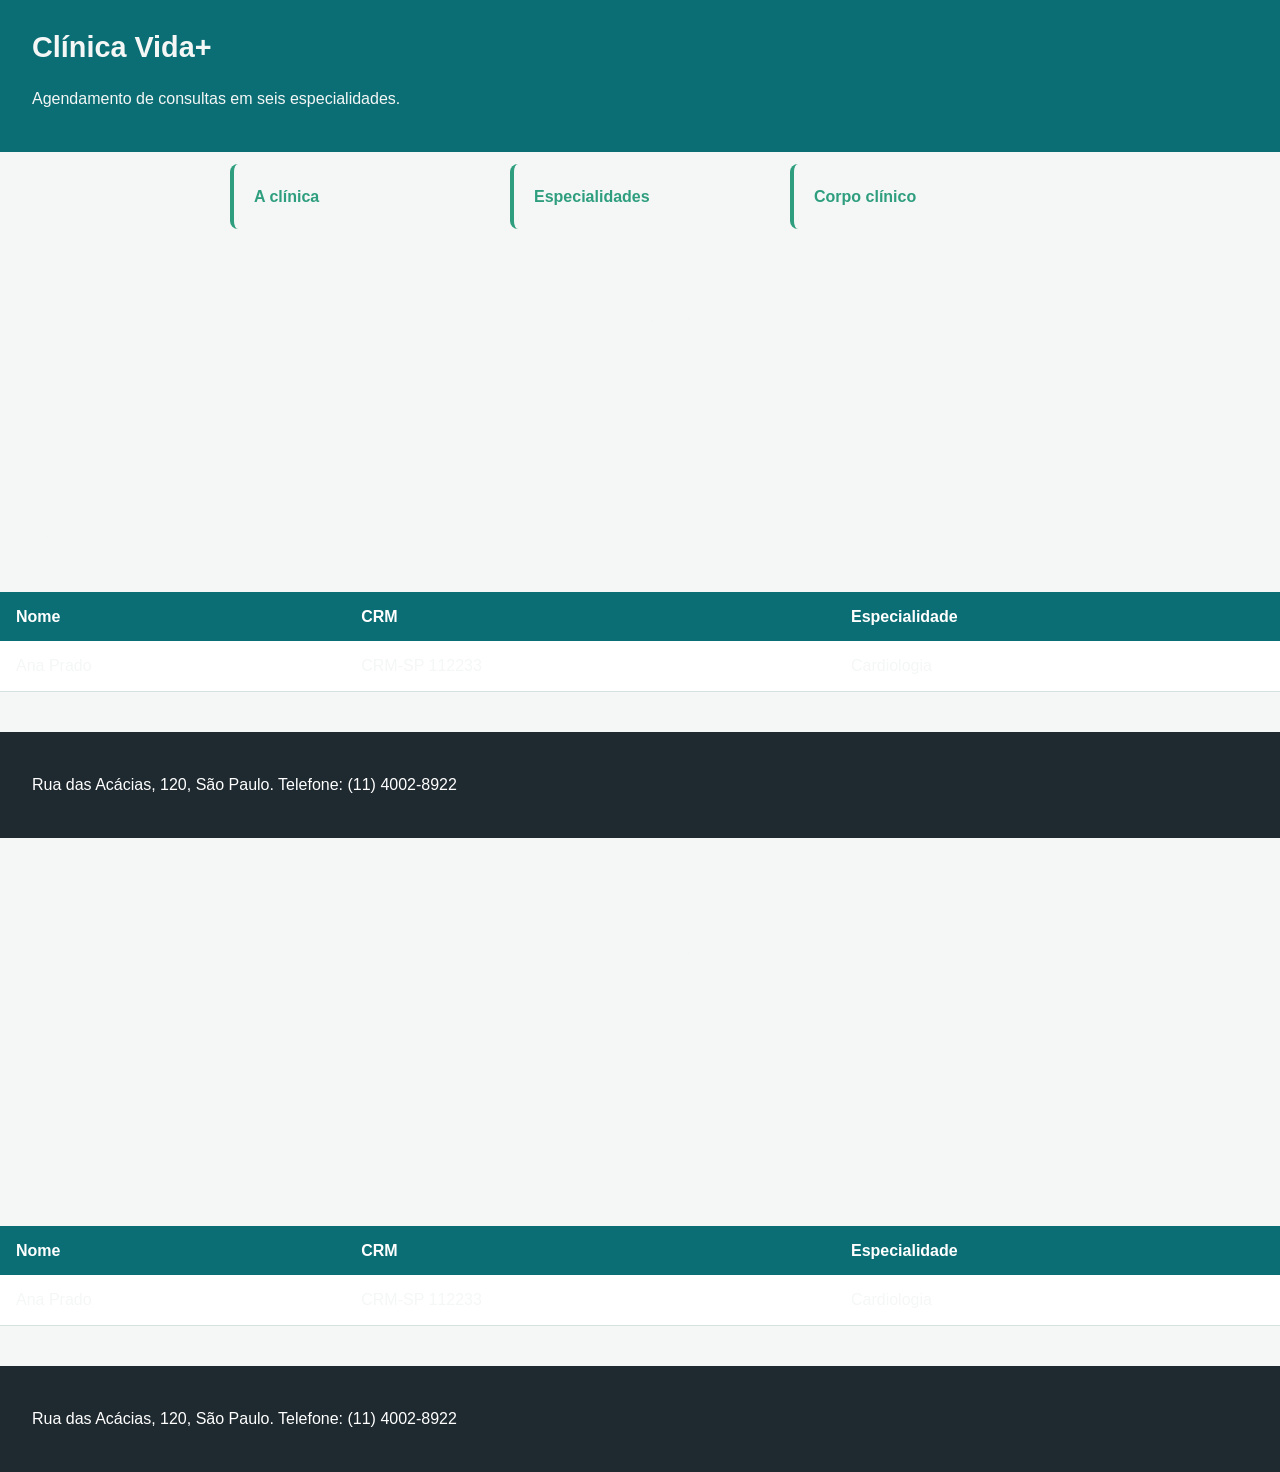
==== index.html @ eacdc09a "feat: identidade visual da página inicial com CSS" ====
<!doctype html>
<html lang="pt-BR">
<head>
   <link rel="stylesheet" href="assets/css/site.css">
  <meta charset="UTF-8">
  <title>Clínica Vida+</title>
 
</head>
<body>
  <header>
    <h1>Clínica Vida+</h1>
    <p>Agendamento de consultas em seis especialidades.</p>
  </header>

  <nav>
    <ul class="lista-especialidades">
      <li><a href="#apresentacao">A clínica</a></li>
      <li><a href="#especialidades">Especialidades</a></li>
      <li><a href="#corpo-clinico">Corpo clínico</a></li>
    </ul>
  </nav>

  <main>
   <section id="apresentacao">
  <h2>A clínica</h2>
  <p>Dois parágrafos apresentando a Clínica Vida+ e o problema
     que o agendamento por telefone causa hoje.</p>
</section>

<section id="especialidades">
  <h2>Especialidades</h2>
  <ul>
    <li>Cardiologia</li>
    <li>Pediatria</li>
    <li>Dermatologia</li>
  </ul>
</section>
  
   <section id="corpo-clinico">
    <h2>Corpo clínico</h2>
    <table>
      <caption>Médicos da Clínica Vida+</caption>
      <thead>
        <tr><th scope="col">Nome</th><th scope="col">CRM</th><th scope="col">Especialidade</th></tr>
      </thead>
      <tbody>
        <tr><td>Ana Prado</td><td>CRM-SP 112233</td><td>Cardiologia</td></tr>
      </tbody>
    </table>
  </section>
</main>

<footer>
  <p>Rua das Acácias, 120, São Paulo. Telefone: (11) 4002-8922</p>
</footer>
</body>
</html>
  background-color: #FFFFFF;
  border-left: 4px solid var(--vida-secundaria);
  border-radius: 8px;

</li>
    </ul>
  </nav>

  <main>
   <section id="apresentacao">
  <h2>A clínica</h2>
  <p>Dois parágrafos apresentando a Clínica Vida+ e o problema
     que o agendamento por telefone causa hoje.</p>
</section>

<section id="especialidades">
  <h2>Especialidades</h2>
  <ul>
    <li>Cardiologia</li>
    <li>Pediatria</li>
    <li>Dermatologia</li>
  </ul>
</section>
  
   <section id="corpo-clinico">
    <h2>Corpo clínico</h2>
    <table>
      <caption>Médicos da Clínica Vida+</caption>
      <thead>
        <tr><th scope="col">Nome</th><th scope="col">CRM</th><th scope="col">Especialidade</th></tr>
      </thead>
      <tbody>
        <tr><td>Ana Prado</td><td>CRM-SP 112233</td><td>Cardiologia</td></tr>
      </tbody>
    </table>
  </section>
</main>

<footer>
  <p>Rua das Acácias, 120, São Paulo. Telefone: (11) 4002-8922</p>
</footer>
</body>
</html>
---- assets/css/site.css ----
:root {
  --vida-primaria:   #0B6E75;   /* verde-azulado do logotipo  */
  --vida-secundaria: #2E9E7E;   /* confirmação de agendamento */
  --vida-destaque:   #E4572E;   /* chamada para ação          */
  --vida-fundo:      #F4F7F6;
  --vida-texto:      #1F2A30;
  --vida-borda:      #D6E2E0;
}

* { box-sizing: border-box; }

body {
  margin: 0;
  font-family: 'Segoe UI', Arial, sans-serif;
  font-size: 1rem;
  line-height: 1.6;
  color:  #F4F7F6;
  background-color: var(--vida-fundo);
}
header {
  background-color: var(--vida-primaria);
  color: var(--vida-fundo);
  padding: 24px 32px;
}

header h1 { margin: 0; font-size: 1.8rem; }

nav ul {
  display: flex;                 /* os itens do menu, lado a lado */
  gap: 24px;
  list-style: none;
  margin: 12px 0 0 0;
  padding: 0;
  
}

nav a { color: var(--vida-secundaria); text-decoration: none; font-weight: 600; }

.lista-especialidades {          /* o contêiner: decide o arranjo do conjunto */
  display: flex;
  flex-wrap: wrap;               /* deixa a fileira quebrar em tela estreita  */
  gap: 20px;                     /* espaço entre os cards, sem margem         */
  justify-content: center;        /*centraliza a fileira no eixo principal    */
  list-style: none;
  padding: 0;
}

.lista-especialidades li {       /* o item: decide a própria caixa            */
  width: 260px;
  padding: 20px;
  background-color: var(--vida-fundo);
  border-left: 4px solid var(--vida-secundaria);
  border-radius: 8px;
}
table { width: 100%; border-collapse: collapse; background-color: #FFFFFF; }

th {
  background-color: var(--vida-primaria);
  color: #FFFFFF;
  text-align: left;
  padding: 12px 16px;
}

td { padding: 12px 16px; border-bottom: 1px solid var(--vida-borda); }

footer {
  background-color: var(--vida-texto);
  color: #FFFFFF;
  padding: 24px 32px;
  margin-top: 40px;
}
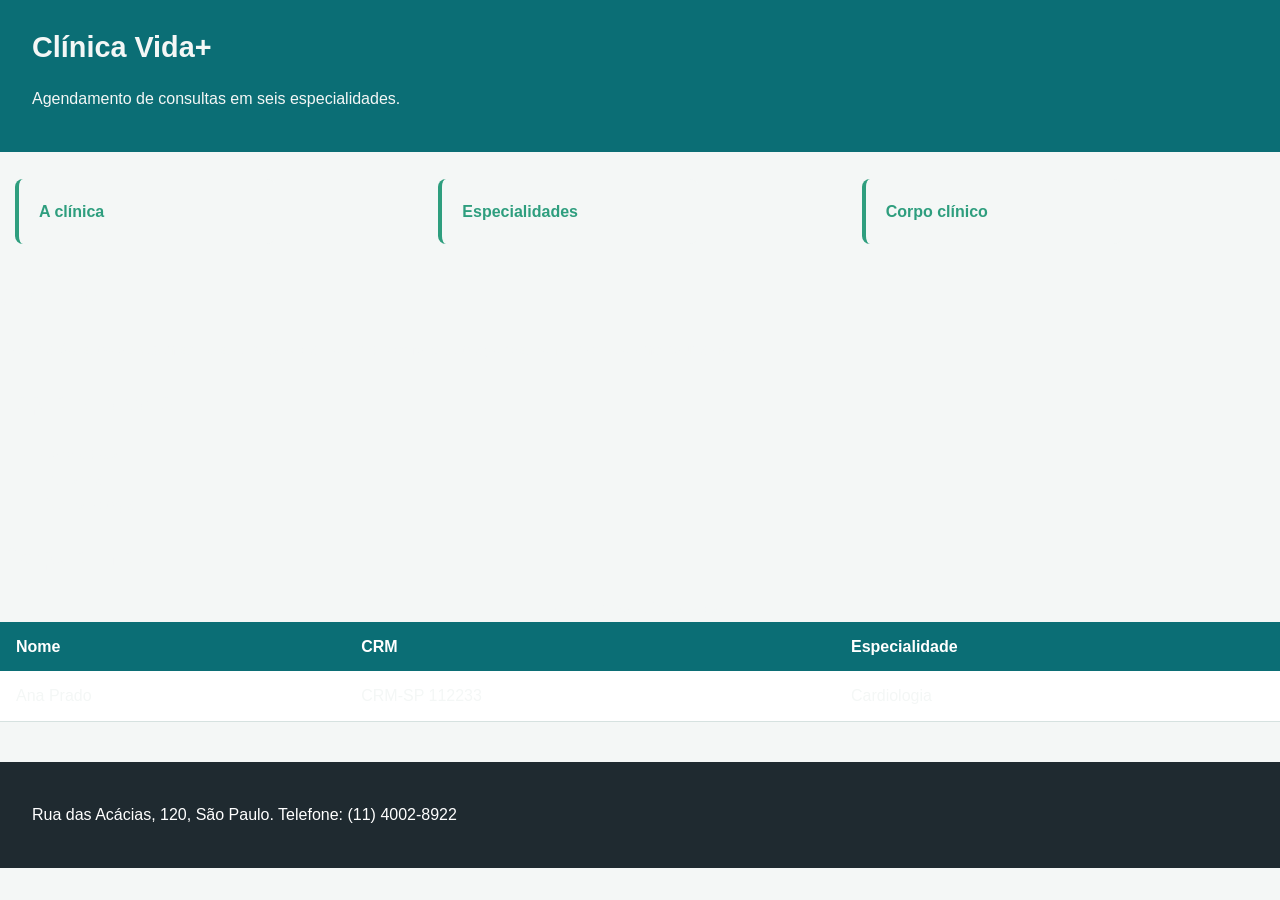
==== commit 9ceeb1db: "docs: arquitetura da requisicao e evidencias de DNS e HTTP" ====
--- a/index.html
+++ b/index.html
@@ -2,6 +2,7 @@
 <html lang="pt-BR">
 <head>
    <link rel="stylesheet" href="assets/css/site.css">
+   <link rel="stylesheet" href="agendamento.html">
   <meta charset="UTF-8">
   <title>Clínica Vida+</title>
  
@@ -55,46 +56,3 @@
 </footer>
 </body>
 </html>
-  background-color: #FFFFFF;
-  border-left: 4px solid var(--vida-secundaria);
-  border-radius: 8px;
-
-</li>
-    </ul>
-  </nav>
-
-  <main>
-   <section id="apresentacao">
-  <h2>A clínica</h2>
-  <p>Dois parágrafos apresentando a Clínica Vida+ e o problema
-     que o agendamento por telefone causa hoje.</p>
-</section>
-
-<section id="especialidades">
-  <h2>Especialidades</h2>
-  <ul>
-    <li>Cardiologia</li>
-    <li>Pediatria</li>
-    <li>Dermatologia</li>
-  </ul>
-</section>
-  
-   <section id="corpo-clinico">
-    <h2>Corpo clínico</h2>
-    <table>
-      <caption>Médicos da Clínica Vida+</caption>
-      <thead>
-        <tr><th scope="col">Nome</th><th scope="col">CRM</th><th scope="col">Especialidade</th></tr>
-      </thead>
-      <tbody>
-        <tr><td>Ana Prado</td><td>CRM-SP 112233</td><td>Cardiologia</td></tr>
-      </tbody>
-    </table>
-  </section>
-</main>
-
-<footer>
-  <p>Rua das Acácias, 120, São Paulo. Telefone: (11) 4002-8922</p>
-</footer>
-</body>
-</html>
--- a/assets/css/site.css
+++ b/assets/css/site.css
@@ -40,9 +40,9 @@
   display: flex;
   flex-wrap: wrap;               /* deixa a fileira quebrar em tela estreita  */
   gap: 20px;                     /* espaço entre os cards, sem margem         */
-  justify-content: center;        /*centraliza a fileira no eixo principal    */
+  justify-content: 100px;        /*centraliza a fileira no eixo principal    */
   list-style: none;
-  padding: 0;
+  padding: 15px;
 }
 
 .lista-especialidades li {       /* o item: decide a própria caixa            */
@@ -63,9 +63,18 @@
 
 td { padding: 12px 16px; border-bottom: 1px solid var(--vida-borda); }
 
+.lista-especialidades {                    /* base: o celular */
+  display: grid;
+  grid-template-columns: 1fr;
+  gap: 20px;
+}
+
+@media (min-width: 640px) {          /* daqui para cima, três colunas */
+  .lista-especialidades { grid-template-columns: repeat(3, 1fr); }
+}
 footer {
   background-color: var(--vida-texto);
   color: #FFFFFF;
   padding: 24px 32px;
   margin-top: 40px;
-}+}
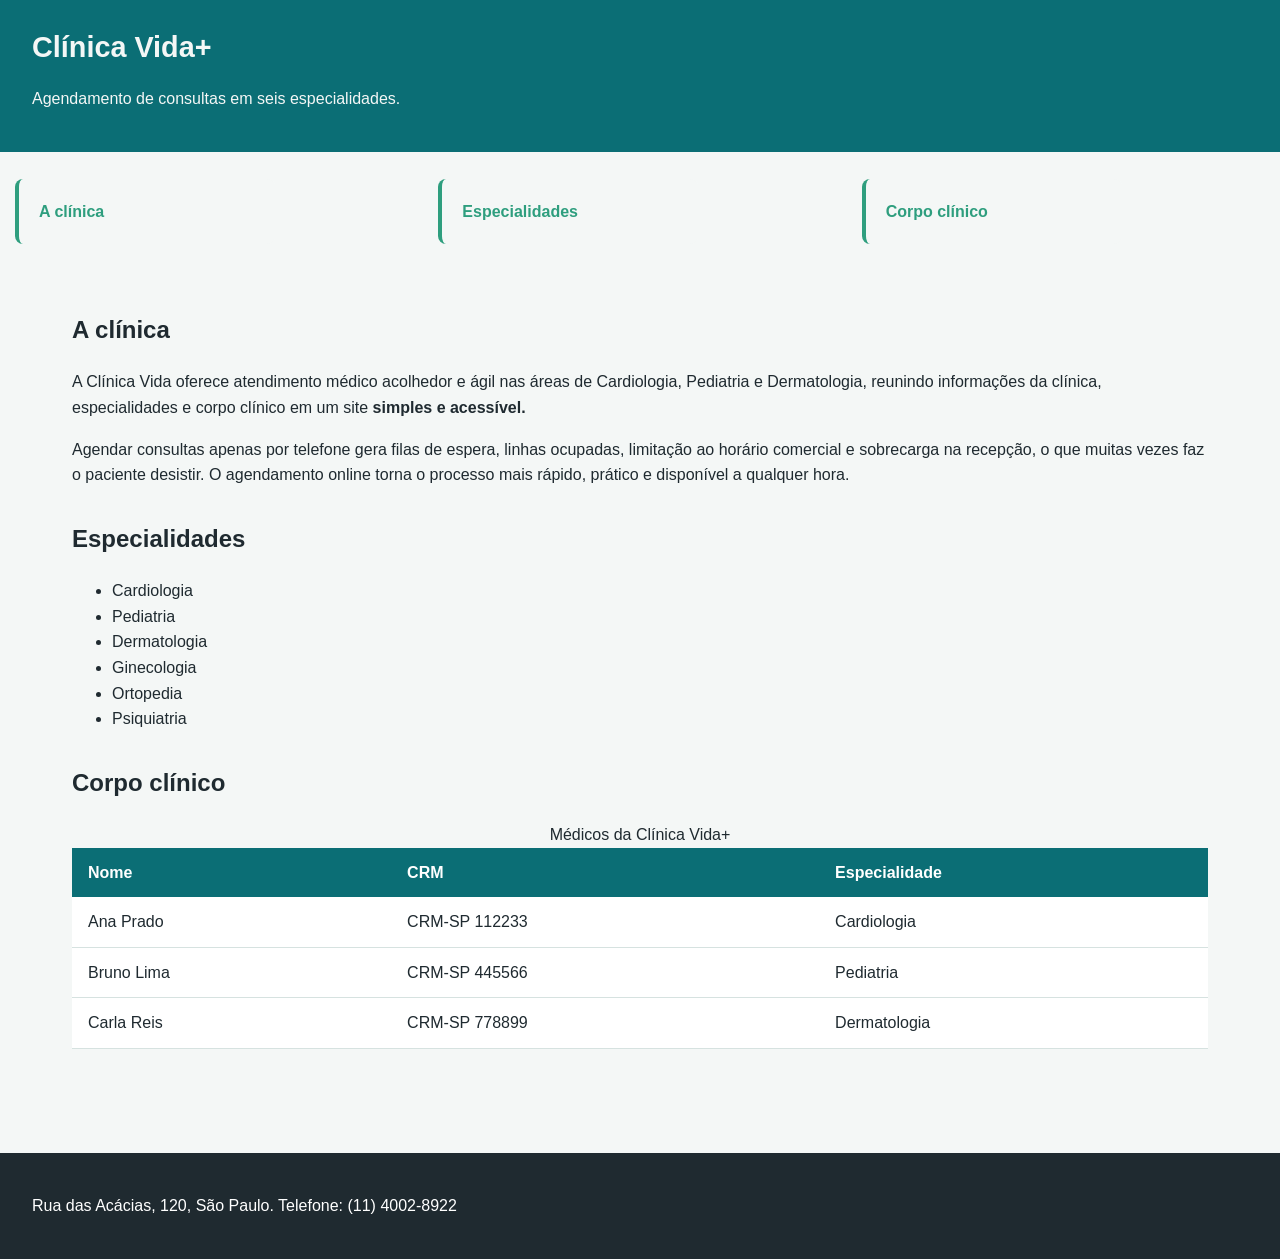
==== commit f35c8c48: "feat: pagina inicial semantica da Clinica Vida+" ====
--- a/index.html
+++ b/index.html
@@ -22,11 +22,11 @@
   </nav>
 
   <main>
-   <section id="apresentacao">
+  <section id="apresentacao">
   <h2>A clínica</h2>
-  <p>Dois parágrafos apresentando a Clínica Vida+ e o problema
-     que o agendamento por telefone causa hoje.</p>
-</section>
+  <p>A Clínica Vida oferece atendimento médico acolhedor e ágil nas áreas de Cardiologia, Pediatria e Dermatologia, reunindo informações da clínica, especialidades e corpo clínico em um site <strong>simples e acessível.</strong></p>
+  <p>Agendar consultas apenas por telefone gera filas de espera, linhas ocupadas, limitação ao horário comercial e sobrecarga na recepção, o que muitas vezes faz o paciente desistir. O agendamento online torna o processo mais rápido, prático e disponível a qualquer hora.</p>
+</section> 
 
 <section id="especialidades">
   <h2>Especialidades</h2>
@@ -34,6 +34,9 @@
     <li>Cardiologia</li>
     <li>Pediatria</li>
     <li>Dermatologia</li>
+    <li>Ginecologia</li>
+    <li>Ortopedia</li>
+    <li>Psiquiatria</li>
   </ul>
 </section>
   
@@ -46,6 +49,8 @@
       </thead>
       <tbody>
         <tr><td>Ana Prado</td><td>CRM-SP 112233</td><td>Cardiologia</td></tr>
+        <tr><td>Bruno Lima</td><td>CRM-SP 445566</td><td>Pediatria</td></tr>
+        <tr><td>Carla Reis</td><td>CRM-SP 778899</td><td>Dermatologia</td></tr>
       </tbody>
     </table>
   </section>
--- a/assets/css/site.css
+++ b/assets/css/site.css
@@ -14,8 +14,17 @@
   font-family: 'Segoe UI', Arial, sans-serif;
   font-size: 1rem;
   line-height: 1.6;
-  color:  #F4F7F6;
+  color: var(--vida-texto);
   background-color: var(--vida-fundo);
+}
+main {
+  max-width: 1200px;
+  margin: 0 auto;
+  padding: 32px;
+}
+
+main section {
+  margin-bottom: 32px;
 }
 header {
   background-color: var(--vida-primaria);
@@ -34,7 +43,9 @@
   
 }
 
-nav a { color: var(--vida-secundaria); text-decoration: none; font-weight: 600; }
+nav a { color: var(--vida-secundaria); 
+  text-decoration: none; 
+  font-weight: 600; }
 
 .lista-especialidades {          /* o contêiner: decide o arranjo do conjunto */
   display: flex;
